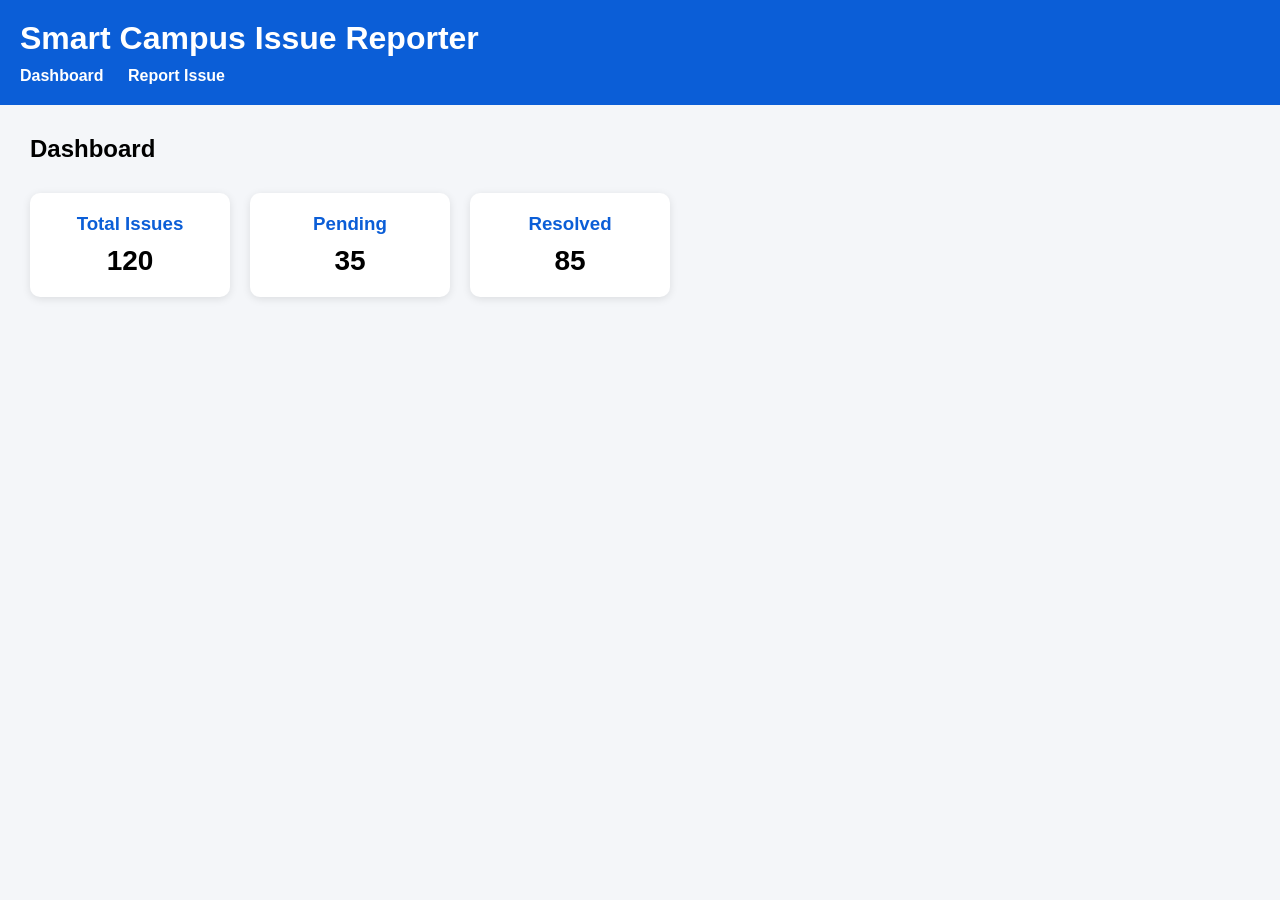
==== index.html @ 47a86071 "Initial frontend for Smart Campus Issue Reporter" ====
<!DOCTYPE html>
<html lang="en">
<head>
    <meta charset="UTF-8">
    <meta name="viewport" content="width=device-width, initial-scale=1.0">
    <title>Smart Campus Issue Reporter</title>

    <link rel="stylesheet" href="css/style.css">
    <link rel="stylesheet" href="css/dashboard.css">
</head>
<body>

    <header>
        <h1>Smart Campus Issue Reporter</h1>

        <nav>
            <a href="index.html">Dashboard</a>
            <a href="report.html">Report Issue</a>
        </nav>
    </header>

    <main>

        <h2>Dashboard</h2>

        <div class="cards">

            <div class="card">
                <h3>Total Issues</h3>
                <p>120</p>
            </div>

            <div class="card">
                <h3>Pending</h3>
                <p>35</p>
            </div>

            <div class="card">
                <h3>Resolved</h3>
                <p>85</p>
            </div>

        </div>

    </main>

    <script src="js/dashboard.js"></script>

</body>
</html>
---- css/style.css ----
*{
    margin:0;
    padding:0;
    box-sizing:border-box;
    font-family:Arial,sans-serif;
}

body{
    background:#f4f6f9;
}

header{
    background:#0b5ed7;
    color:white;
    padding:20px;
}

header h1{
    margin-bottom:10px;
}

nav a{
    color:white;
    text-decoration:none;
    margin-right:20px;
    font-weight:bold;
}

main{
    padding:30px;
}
---- css/dashboard.css ----
.cards{
    display:flex;
    gap:20px;
    margin-top:30px;
}

.card{
    background:white;
    padding:20px;
    border-radius:10px;
    width:200px;
    text-align:center;
    box-shadow:0 2px 8px rgba(0,0,0,0.1);
}

.card h3{
    color:#0b5ed7;
    margin-bottom:10px;
}

.card p{
    font-size:28px;
    font-weight:bold;
}
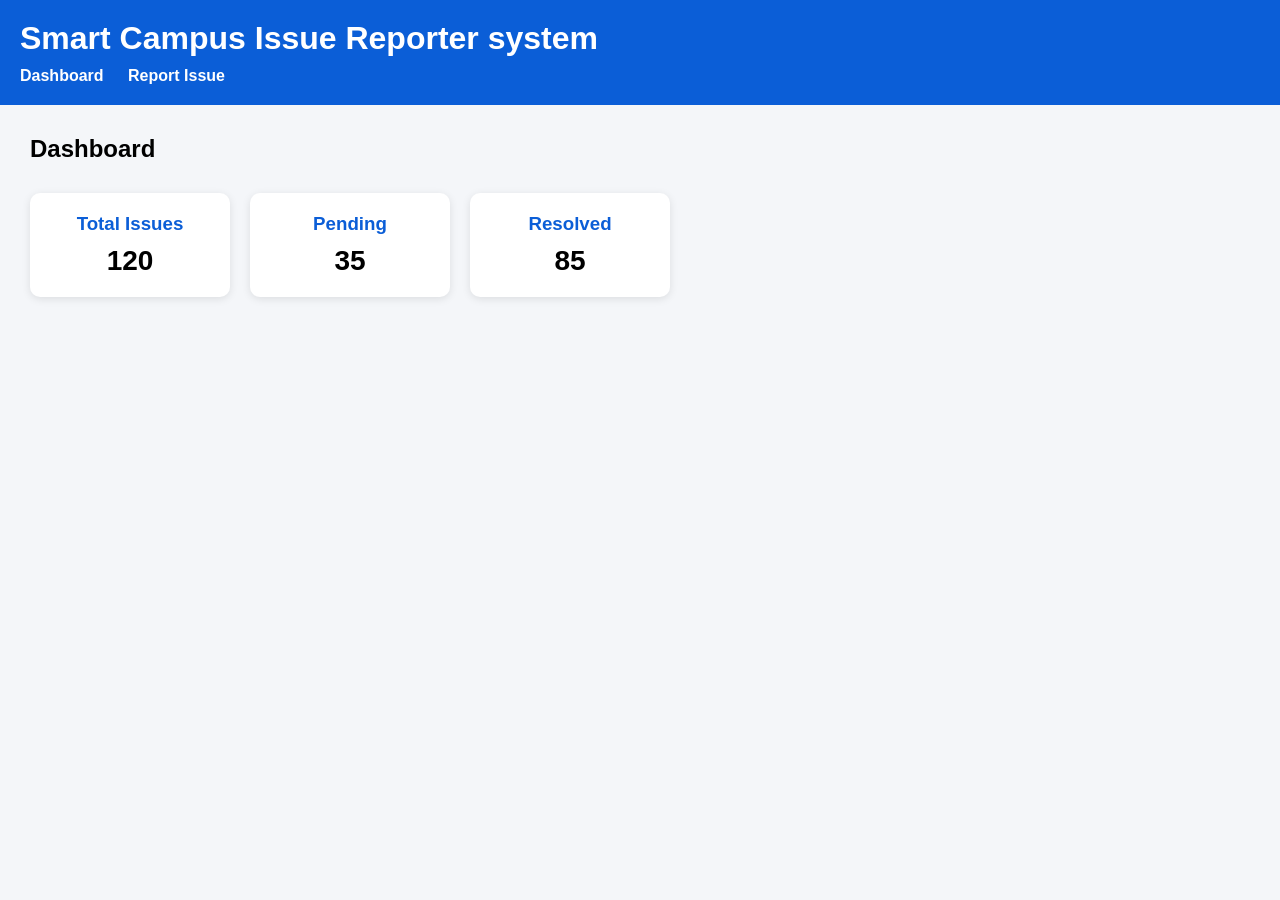
==== commit f423928c: "Updated report issue heading" ====
--- a/index.html
+++ b/index.html
@@ -11,7 +11,7 @@
 <body>
 
     <header>
-        <h1>Smart Campus Issue Reporter</h1>
+        <h1>Smart Campus Issue Reporter system </h1>
 
         <nav>
             <a href="index.html">Dashboard</a>
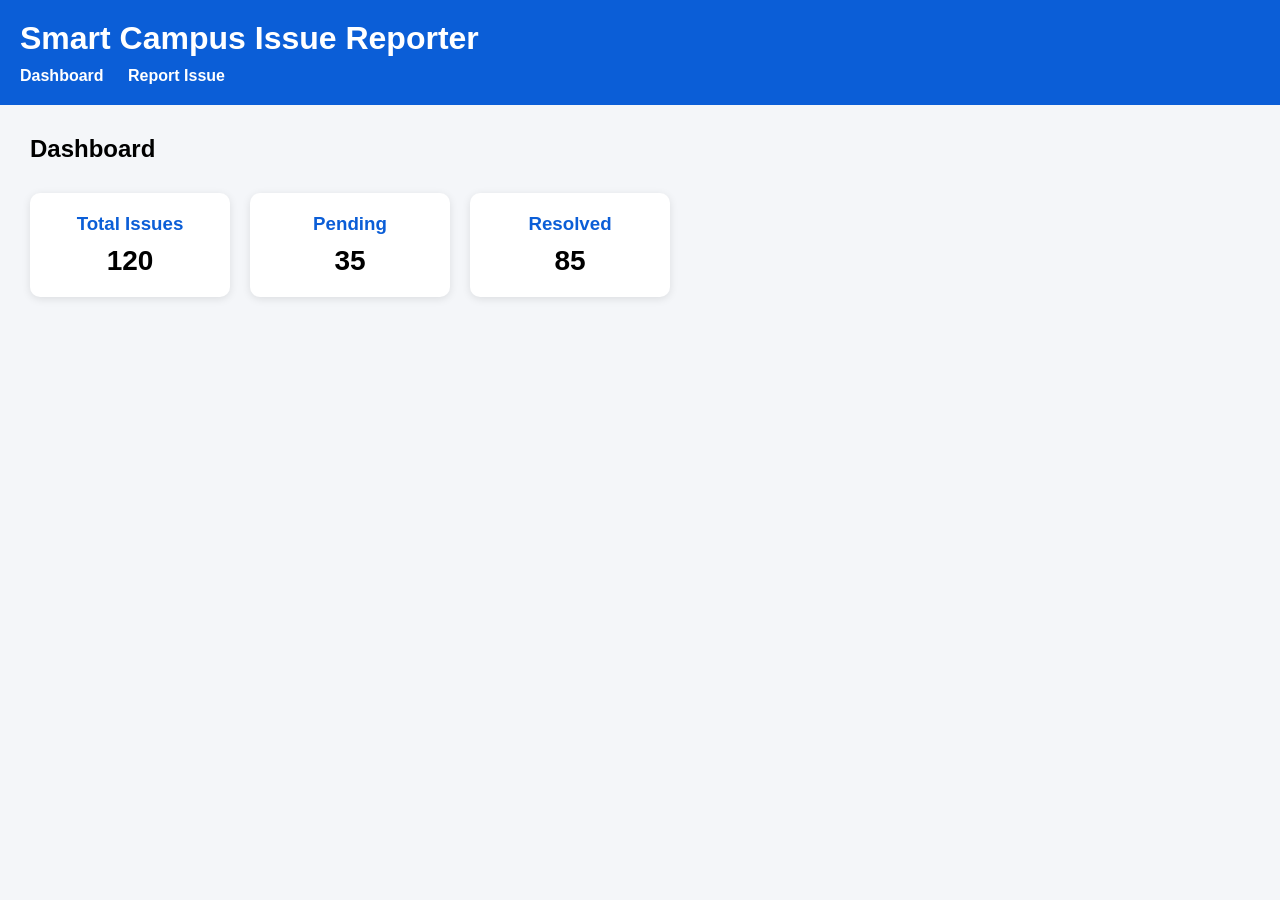
==== commit 62dba06d: "updated the report label" ====
--- a/index.html
+++ b/index.html
@@ -11,7 +11,7 @@
 <body>
 
     <header>
-        <h1>Smart Campus Issue Reporter system </h1>
+        <h1>Smart Campus Issue Reporter </h1>
 
         <nav>
             <a href="index.html">Dashboard</a>
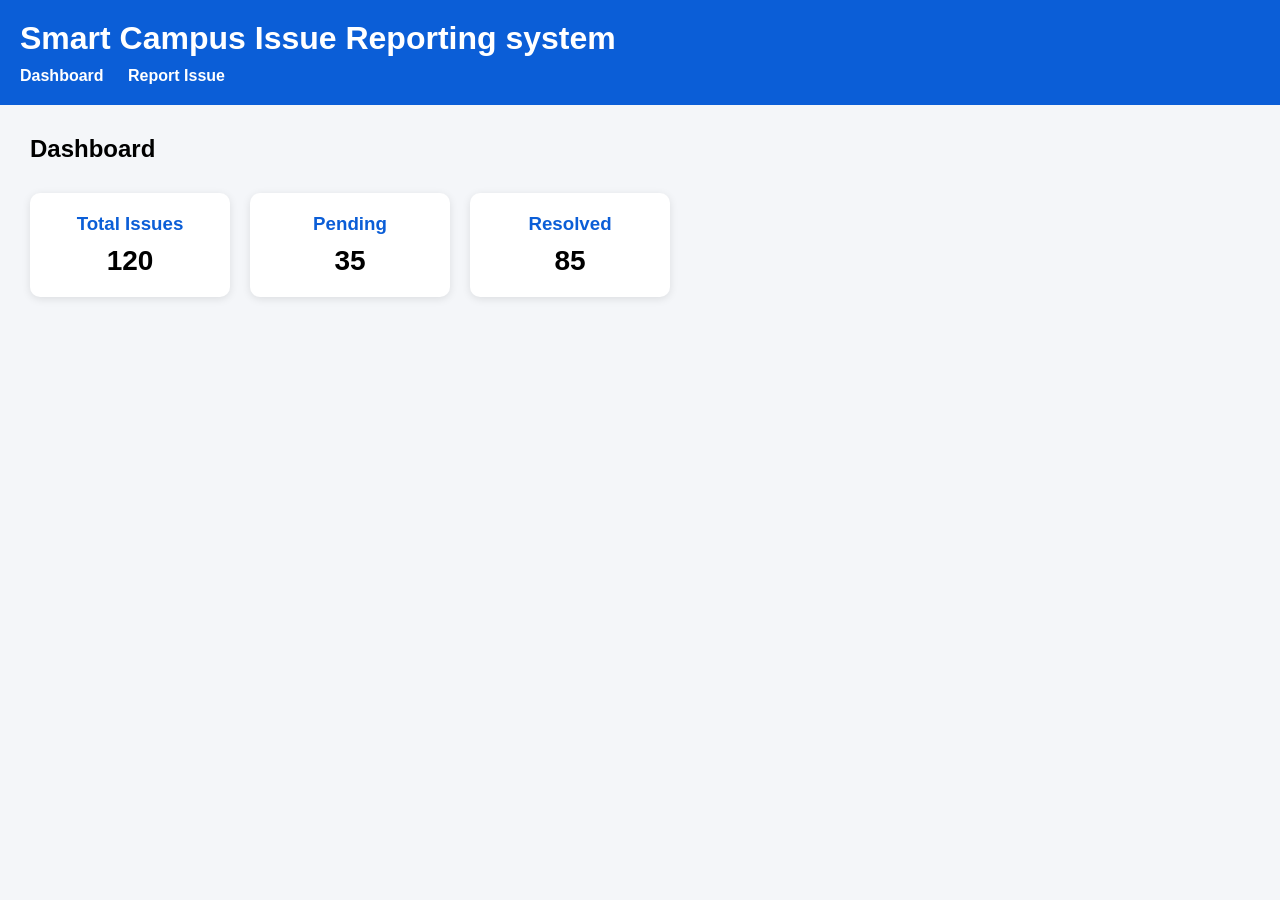
==== commit f5d6a330: "updated index heading" ====
--- a/index.html
+++ b/index.html
@@ -3,7 +3,7 @@
 <head>
     <meta charset="UTF-8">
     <meta name="viewport" content="width=device-width, initial-scale=1.0">
-    <title>Smart Campus Issue Reporter</title>
+    <title>Smart Campus Issue Reporter system</title>
 
     <link rel="stylesheet" href="css/style.css">
     <link rel="stylesheet" href="css/dashboard.css">
@@ -11,7 +11,7 @@
 <body>
 
     <header>
-        <h1>Smart Campus Issue Reporter </h1>
+        <h1>Smart Campus Issue Reporting system </h1>
 
         <nav>
             <a href="index.html">Dashboard</a>
